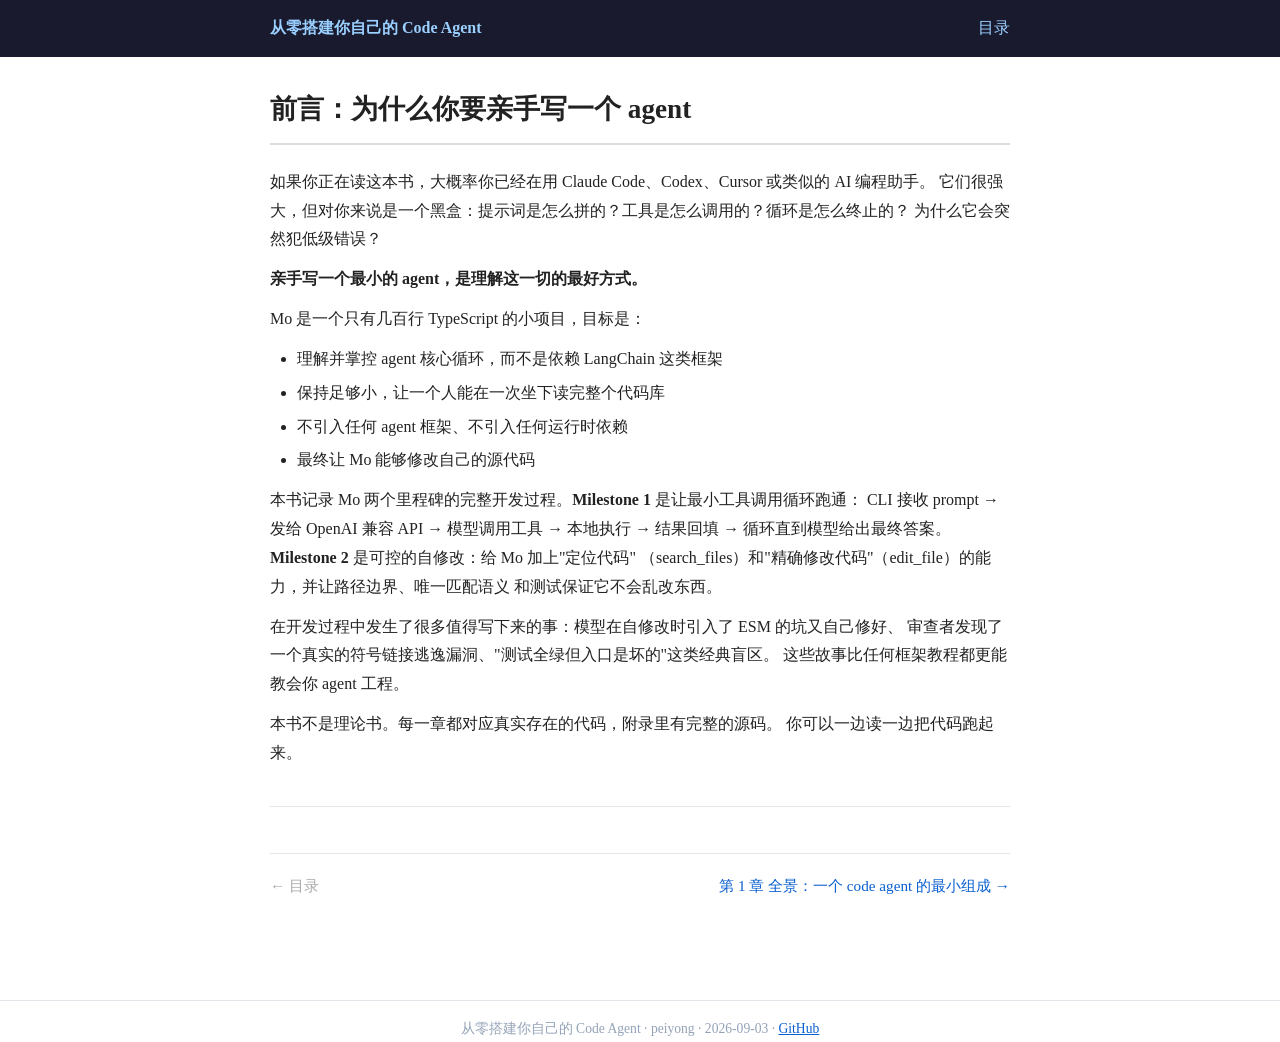
==== docs/chapters/ch-01.html @ 5ad700cc "feat: GitHub Pages reading site (docs/), shared markdown lib, EPUB + site builds" ====
<!DOCTYPE html>
<html lang="zh-CN">
<head>
<meta charset="UTF-8"/>
<meta name="viewport" content="width=device-width, initial-scale=1"/>
<title>前言：为什么你要亲手写一个 agent · 从零搭建你自己的 Code Agent</title>
<meta name="description" content="Mo 开发实录：一个最小 AI 编程助手的三步诞生记"/>
<link rel="stylesheet" href="../style.css"/>
</head>
<body>
<header class="site"><div class="inner">
  <span class="book-title"><a href="../index.html">从零搭建你自己的 Code Agent</a></span>
  <span><a href="../index.html">目录</a></span>
</div></header>
<div class="wrap">

<article>
<h1>前言：为什么你要亲手写一个 agent</h1>
<p>如果你正在读这本书，大概率你已经在用 Claude Code、Codex、Cursor 或类似的 AI 编程助手。 它们很强大，但对你来说是一个黑盒：提示词是怎么拼的？工具是怎么调用的？循环是怎么终止的？ 为什么它会突然犯低级错误？</p>
<p><strong>亲手写一个最小的 agent，是理解这一切的最好方式。</strong></p>
<p>Mo 是一个只有几百行 TypeScript 的小项目，目标是：</p>
<ul><li>理解并掌控 agent 核心循环，而不是依赖 LangChain 这类框架</li><li>保持足够小，让一个人能在一次坐下读完整个代码库</li><li>不引入任何 agent 框架、不引入任何运行时依赖</li><li>最终让 Mo 能够修改自己的源代码</li></ul>
<p>本书记录 Mo 两个里程碑的完整开发过程。<strong>Milestone 1</strong> 是让最小工具调用循环跑通： CLI 接收 prompt → 发给 OpenAI 兼容 API → 模型调用工具 → 本地执行 → 结果回填 → 循环直到模型给出最终答案。<strong>Milestone 2</strong> 是可控的自修改：给 Mo 加上"定位代码" （search_files）和"精确修改代码"（edit_file）的能力，并让路径边界、唯一匹配语义 和测试保证它不会乱改东西。</p>
<p>在开发过程中发生了很多值得写下来的事：模型在自修改时引入了 ESM 的坑又自己修好、 审查者发现了一个真实的符号链接逃逸漏洞、"测试全绿但入口是坏的"这类经典盲区。 这些故事比任何框架教程都更能教会你 agent 工程。</p>
<p>本书不是理论书。每一章都对应真实存在的代码，附录里有完整的源码。 你可以一边读一边把代码跑起来。</p>
<hr/>
</article>
<nav class="pager"><span class="empty">← 目录</span><span></span><a href="ch-02.html">第 1 章 全景：一个 code agent 的最小组成 →</a></nav>
</div>
<footer class="site">从零搭建你自己的 Code Agent · peiyong · 2026-09-03 · <a href="https://github.com/abupeiyong/mo-book">GitHub</a></footer>
</body>
</html>
---- docs/style.css ----
:root { color-scheme: light; }
* { box-sizing: border-box; }
body { font-family: -apple-system, "PingFang SC", "Noto Sans CJK SC", "Hiragino Sans GB", "Helvetica Neue", serif; line-height: 1.8; color: #222; background: #fff; margin: 0; }
.wrap { max-width: 780px; margin: 0 auto; padding: 0 20px 60px; }
header.site { background: #1a1a2e; color: #eee; padding: 14px 0; margin-bottom: 28px; }
header.site .inner { max-width: 780px; margin: 0 auto; padding: 0 20px; display: flex; justify-content: space-between; align-items: center; flex-wrap: wrap; gap: 8px; }
header.site a { color: #9ad0ff; text-decoration: none; }
header.site .book-title { font-weight: 600; }
article h1 { font-size: 1.7em; border-bottom: 2px solid #ddd; padding-bottom: 0.35em; margin-top: 0.2em; }
h2 { font-size: 1.3em; margin-top: 1.5em; border-bottom: 1px solid #eee; padding-bottom: 0.2em; }
h3 { font-size: 1.08em; margin-top: 1.3em; }
p { margin: 0.7em 0; }
a { color: #0a5fd0; }
pre { background: #f6f8fa; border: 1px solid #e3e6ea; border-radius: 6px; padding: 12px 14px; font-size: 13px; line-height: 1.55; overflow-x: auto; white-space: pre-wrap; word-break: break-word; }
code { background: #f1f2f4; padding: 0.1em 0.35em; border-radius: 4px; font-size: 0.88em; }
pre code { background: none; padding: 0; font-size: inherit; }
table { border-collapse: collapse; width: 100%; margin: 1em 0; font-size: 0.93em; }
th, td { border: 1px solid #c9cdd3; padding: 6px 10px; text-align: left; vertical-align: top; }
th { background: #f2f4f7; }
ul, ol { margin: 0.6em 0; padding-left: 1.7em; }
li { margin: 0.3em 0; }
blockquote { border-left: 4px solid #cbd5e1; margin: 1em 0; padding: 0.15em 1.1em; color: #475569; background: #f8fafc; border-radius: 0 6px 6px 0; }
hr { border: none; border-top: 1px solid #e2e5ea; margin: 2.4em 0; }
nav.pager { display: flex; justify-content: space-between; margin-top: 3em; padding-top: 1.2em; border-top: 1px solid #e2e5ea; font-size: 0.95em; }
nav.pager a { text-decoration: none; color: #0a5fd0; }
nav.pager .empty { color: #aaa; }
/* cover / index */
.cover { text-align: center; padding: 9vh 0 4vh; }
.cover h1 { border: none; font-size: 2.1em; margin: 0 0 0.35em; }
.cover .subtitle { font-size: 1.15em; color: #475569; }
.cover .blurb { color: #64748b; max-width: 34em; margin: 1.6em auto; font-size: 0.95em; }
.cover .meta { color: #94a3b8; font-size: 0.9em; }
.toc { margin-top: 1.5em; }
.toc ol { list-style: none; padding: 0; }
.toc li { margin: 0.4em 0; }
.toc a { text-decoration: none; display: flex; gap: 12px; align-items: baseline; padding: 8px 12px; border-radius: 8px; }
.toc a:hover { background: #f1f5f9; }
.toc .no { color: #94a3b8; font-variant-numeric: tabular-nums; min-width: 2.2em; text-align: right; }
.downloads { margin-top: 3em; padding: 1.2em 1.4em; background: #f8fafc; border: 1px solid #e2e8f0; border-radius: 10px; font-size: 0.92em; color: #475569; }
footer.site { margin-top: 3em; padding-top: 1.2em; border-top: 1px solid #e2e5ea; color: #94a3b8; font-size: 0.85em; text-align: center; }
@media (prefers-color-scheme: dark) {
  :root { color-scheme: dark; }
  body { background: #0f1117; color: #d5d9e2; }
  header.site { background: #161a24; }
  pre { background: #161b26; border-color: #262c3a; }
  code { background: #1d2332; }
  table { border-color: #2c3344; } th, td { border-color: #2c3344; } th { background: #1d2332; }
  blockquote { background: #141927; border-color: #2c3a5e; color: #aab3c5; }
  a { color: #7ab7ff; } .toc a:hover { background: #1a2030; }
  footer.site, .cover .meta { color: #5b6472; } .cover .subtitle, .downloads { color: #aab3c5; }
  .downloads { background: #141927; border-color: #2a3346; } hr, nav.pager { border-color: #262c3a; }
  article h1 { border-color: #2c3344; } h2 { border-color: #262c3a; }
}
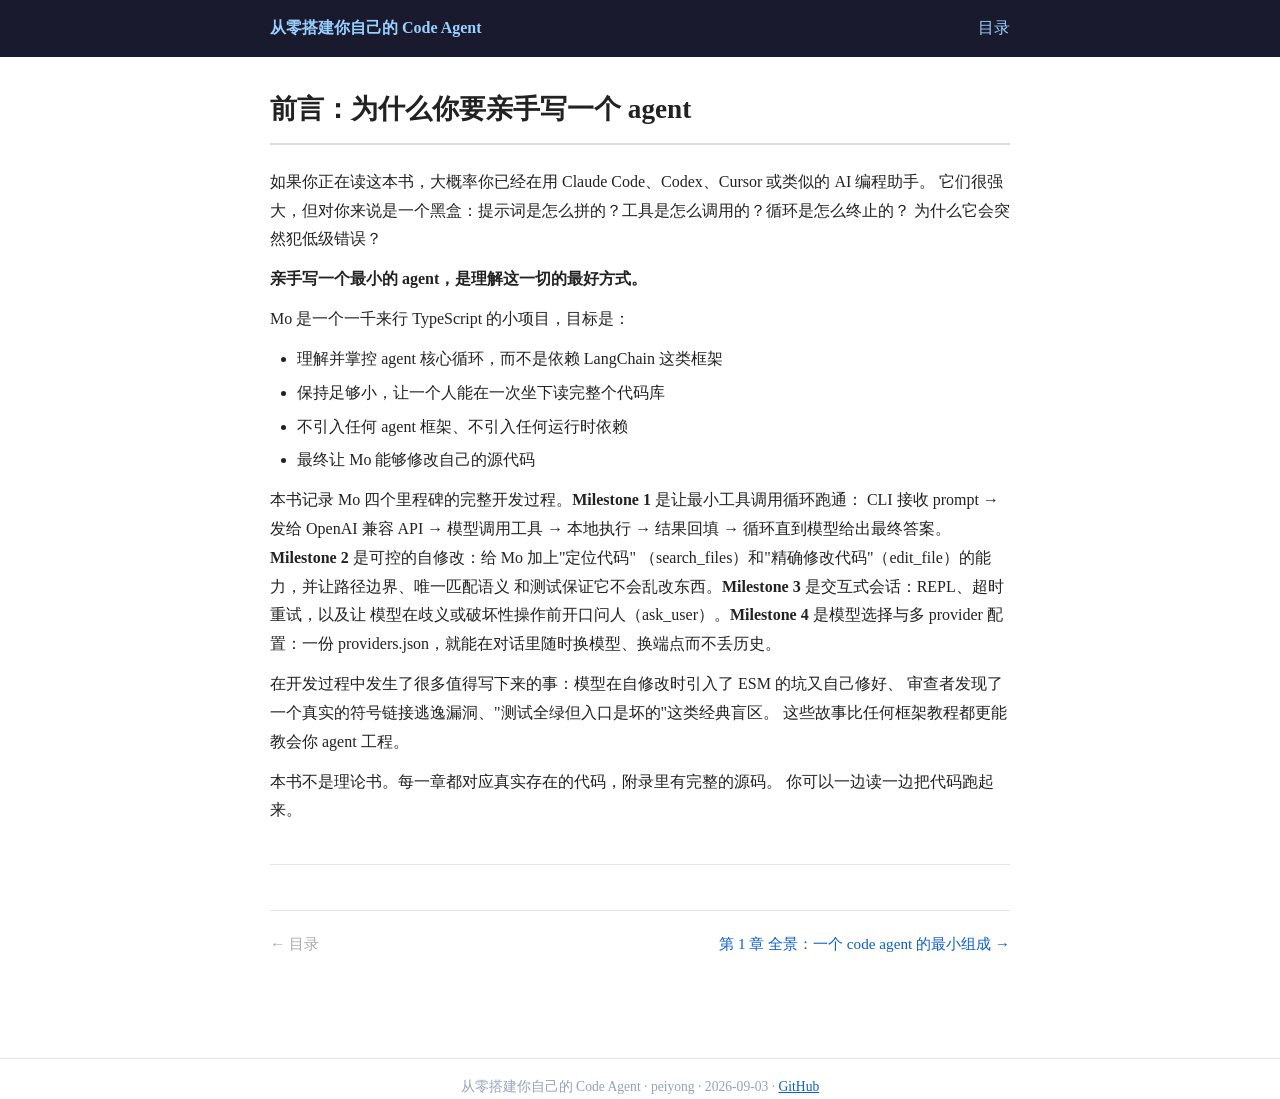
==== commit 92c87280: "book: milestone 4 chapter (model selection + multi-provider); subtitle now 四步诞生记 - 第 6 章 Milestone 4" ====
--- a/docs/chapters/ch-01.html
+++ b/docs/chapters/ch-01.html
@@ -4,7 +4,7 @@
 <meta charset="UTF-8"/>
 <meta name="viewport" content="width=device-width, initial-scale=1"/>
 <title>前言：为什么你要亲手写一个 agent · 从零搭建你自己的 Code Agent</title>
-<meta name="description" content="Mo 开发实录：一个最小 AI 编程助手的三步诞生记"/>
+<meta name="description" content="Mo 开发实录：一个最小 AI 编程助手的四步诞生记"/>
 <link rel="stylesheet" href="../style.css"/>
 </head>
 <body>
@@ -18,9 +18,9 @@
 <h1>前言：为什么你要亲手写一个 agent</h1>
 <p>如果你正在读这本书，大概率你已经在用 Claude Code、Codex、Cursor 或类似的 AI 编程助手。 它们很强大，但对你来说是一个黑盒：提示词是怎么拼的？工具是怎么调用的？循环是怎么终止的？ 为什么它会突然犯低级错误？</p>
 <p><strong>亲手写一个最小的 agent，是理解这一切的最好方式。</strong></p>
-<p>Mo 是一个只有几百行 TypeScript 的小项目，目标是：</p>
+<p>Mo 是一个一千来行 TypeScript 的小项目，目标是：</p>
 <ul><li>理解并掌控 agent 核心循环，而不是依赖 LangChain 这类框架</li><li>保持足够小，让一个人能在一次坐下读完整个代码库</li><li>不引入任何 agent 框架、不引入任何运行时依赖</li><li>最终让 Mo 能够修改自己的源代码</li></ul>
-<p>本书记录 Mo 两个里程碑的完整开发过程。<strong>Milestone 1</strong> 是让最小工具调用循环跑通： CLI 接收 prompt → 发给 OpenAI 兼容 API → 模型调用工具 → 本地执行 → 结果回填 → 循环直到模型给出最终答案。<strong>Milestone 2</strong> 是可控的自修改：给 Mo 加上"定位代码" （search_files）和"精确修改代码"（edit_file）的能力，并让路径边界、唯一匹配语义 和测试保证它不会乱改东西。</p>
+<p>本书记录 Mo 四个里程碑的完整开发过程。<strong>Milestone 1</strong> 是让最小工具调用循环跑通： CLI 接收 prompt → 发给 OpenAI 兼容 API → 模型调用工具 → 本地执行 → 结果回填 → 循环直到模型给出最终答案。<strong>Milestone 2</strong> 是可控的自修改：给 Mo 加上"定位代码" （search_files）和"精确修改代码"（edit_file）的能力，并让路径边界、唯一匹配语义 和测试保证它不会乱改东西。<strong>Milestone 3</strong> 是交互式会话：REPL、超时重试，以及让 模型在歧义或破坏性操作前开口问人（ask_user）。<strong>Milestone 4</strong> 是模型选择与多 provider 配置：一份 providers.json，就能在对话里随时换模型、换端点而不丢历史。</p>
 <p>在开发过程中发生了很多值得写下来的事：模型在自修改时引入了 ESM 的坑又自己修好、 审查者发现了一个真实的符号链接逃逸漏洞、"测试全绿但入口是坏的"这类经典盲区。 这些故事比任何框架教程都更能教会你 agent 工程。</p>
 <p>本书不是理论书。每一章都对应真实存在的代码，附录里有完整的源码。 你可以一边读一边把代码跑起来。</p>
 <hr/>
